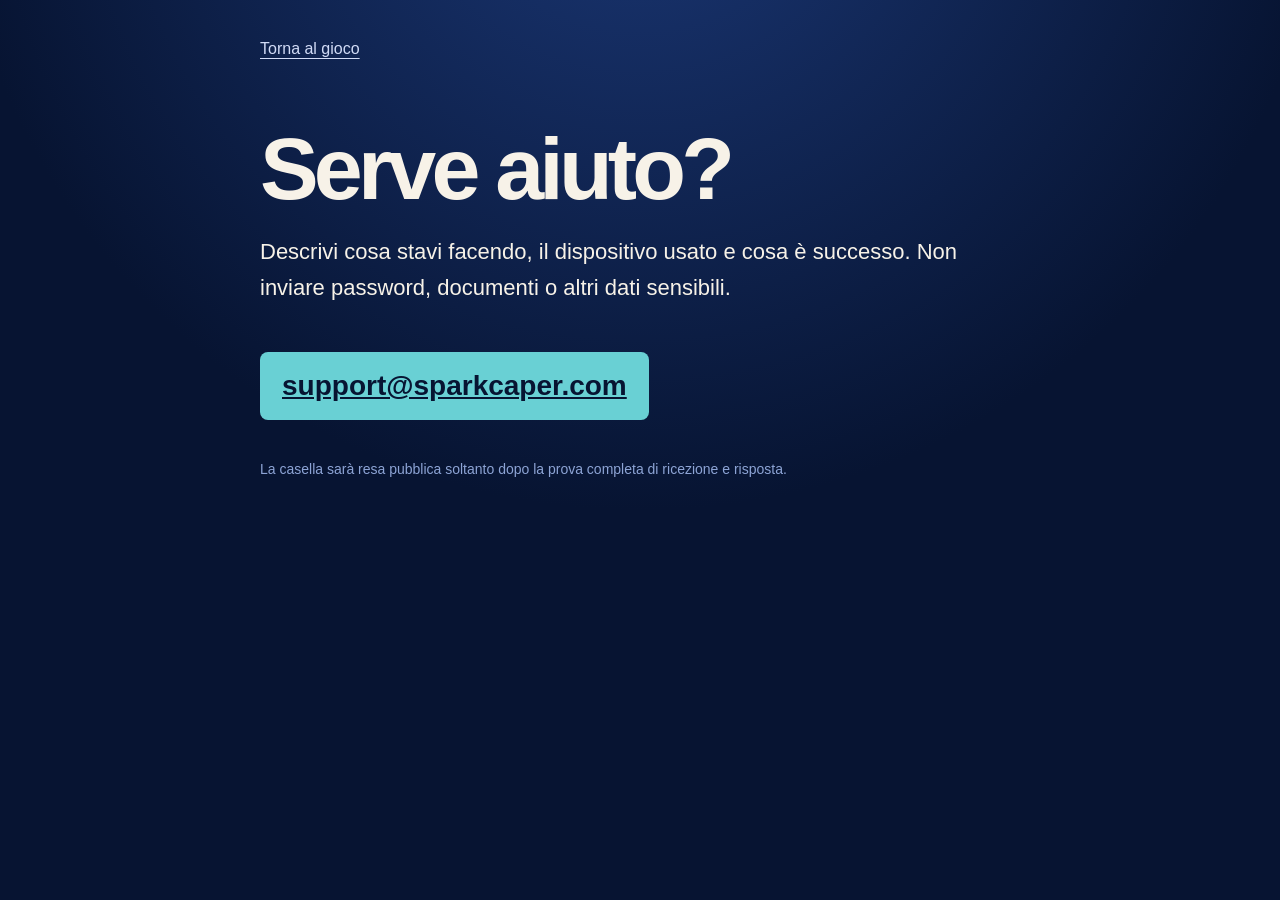
==== support.html @ b072e833 "Publish SparkCaper privacy and support pages" ====
<!doctype html>
<html lang="it">
<head>
  <meta charset="utf-8">
  <meta name="viewport" content="width=device-width,initial-scale=1">
  <meta name="theme-color" content="#071432">
  <title>Supporto — Doppia Scelta</title>
  <link rel="stylesheet" href="style.css">
</head>
<body>
  <main class="legal-shell">
    <a class="back-link" href="./">Torna al gioco</a>
    <h1>Serve aiuto?</h1>
    <p class="legal-lead">Descrivi cosa stavi facendo, il dispositivo usato e cosa è successo. Non inviare password, documenti o altri dati sensibili.</p>
    <a class="support-address" href="mailto:support@sparkcaper.com?subject=Doppia%20Scelta%20-%20supporto">support@sparkcaper.com</a>
    <p class="support-note">La casella sarà resa pubblica soltanto dopo la prova completa di ricezione e risposta.</p>
  </main>
</body>
</html>
---- style.css ----
:root{color-scheme:dark;font-family:"Aptos",Segoe UI,Arial,sans-serif;background:#071432;color:#f7f2e8;font-synthesis:none}
*{box-sizing:border-box}
body{margin:0;min-height:100vh;background:radial-gradient(circle at 50% -20%,#1b3877 0,#071432 55%)}
button,input,select{font:inherit}
.shell{max-width:900px;margin:auto;padding:22px 24px 34px;min-height:100vh;display:flex;flex-direction:column}
.masthead{display:flex;align-items:center;gap:12px;min-height:52px}
.masthead strong{font-size:20px;letter-spacing:-.04em}
.edition{margin-left:auto;color:#afc0e8;font-size:13px}
.mark{width:34px;height:34px;display:flex;gap:3px;transform:rotate(-10deg)}
.mark span{width:15px;height:30px;border-radius:3px;background:#ff875a}
.mark span+span{background:#69d0d4;transform:translateY(5px)}
#screen{flex:1;display:grid;align-items:center}
.intro,.panel,.choose,.result{width:100%;max-width:760px;margin:auto;padding:42px 0}
.kicker,.step{color:#8ed8db;font-weight:750;letter-spacing:.01em}
.intro h1,.panel h1,.choose h1,.result h1,.legal-shell h1{font-family:"Arial Narrow","Aptos Display",Impact,sans-serif;font-stretch:condensed;font-size:clamp(46px,9vw,88px);line-height:.93;letter-spacing:-.055em;margin:14px 0 24px}
.intro>p:not(.kicker),.panel>p:not(.step){max-width:540px;color:#d2dcf7;font-size:18px;line-height:1.55}
.challenge{padding-left:18px;border-left:6px solid #69d0d4}
.intro form{max-width:540px;margin:38px 0}
.intro label{display:block;font-weight:750;margin-bottom:12px}
.intro input,.intro select{width:100%;padding:18px 20px;background:#162650;border:1px solid #5470a9;color:white;border-radius:10px;outline:none}
.intro input{margin-bottom:20px}
.intro select{appearance:none;background-image:linear-gradient(45deg,transparent 50%,#8ed8db 50%),linear-gradient(135deg,#8ed8db 50%,transparent 50%);background-position:calc(100% - 21px) 52%,calc(100% - 15px) 52%;background-size:6px 6px;background-repeat:no-repeat}
.intro input:focus,.intro select:focus{border-color:#8ed8db;box-shadow:0 0 0 3px #8ed8db55}
.intro input::placeholder{color:#93a8d6}
.error{min-height:1.4em;color:#ffae94}
.primary,.secondary{border:0;border-radius:10px;padding:17px 22px;font-weight:800;cursor:pointer;min-height:54px}
.primary{background:#ff875a;color:#071432}
.secondary{background:#1d305b;color:white;margin-left:10px}
.rule{display:flex;align-items:center;gap:20px;max-width:540px;color:#afc0e8}
.rule-icon{font-size:30px;font-weight:900;white-space:nowrap;color:#ff875a}
.rule-icon span{color:#69d0d4}
.pass em{font-style:normal;color:#ff875a}
.pass .primary{margin-top:28px}
.choices{display:grid;grid-template-columns:1fr 1fr;gap:8px;margin:32px 0;transform:rotate(-.35deg)}
.choice{border:0;min-height:220px;padding:28px;text-align:left;display:flex;flex-direction:column;justify-content:space-between;gap:28px;font-weight:900;font-size:clamp(21px,3vw,32px);line-height:1.12;cursor:pointer;color:#11182b}
.choice small{display:block;font-size:14px;letter-spacing:0}
.choice.a{background:#ff875a;clip-path:polygon(0 0,100% 2%,96% 100%,1% 97%)}
.choice.b{background:#69d0d4;clip-path:polygon(2% 2%,100% 0,99% 97%,0 100%)}
.hint,.explain{color:#b8c9ec;line-height:1.5}
.score-split{display:flex;height:84px;overflow:hidden;font-size:22px;font-weight:900;transform:rotate(-.35deg)}
.score-split div{display:flex;align-items:center;justify-content:space-between;padding:16px 24px;color:#11182b}
.score-split .a{background:#ff875a;flex:1;clip-path:polygon(0 0,100% 0,94% 100%,0 100%)}
.score-split .b{background:#69d0d4;flex:1;margin-left:-4%;padding-left:8%;clip-path:polygon(6% 0,100% 0,100% 100%,0 100%)}
.result h2{margin-top:30px}
.result ol{list-style:none;padding:0;margin:0 0 28px;max-width:440px}
.result li{display:flex;justify-content:space-between;padding:12px 0;border-bottom:1px solid #ffffff25;font-size:19px}
footer{padding-top:16px;border-top:1px solid #ffffff24;color:#8da4d5;font-size:13px;display:flex;justify-content:space-between;gap:18px;align-items:center}
footer nav{display:flex;gap:16px;align-items:center}
footer a,.back-link{color:#d2dcf7;text-underline-offset:4px}
#install{border:0;background:none;color:#69d0d4;padding:0;text-decoration:underline;text-underline-offset:4px;cursor:pointer}
.legal-shell{width:min(760px,calc(100% - 36px));margin:0 auto;padding:40px 0 80px}
.legal-shell h1{margin-top:70px}
.legal-shell h2{margin-top:34px}
.legal-shell p{max-width:68ch;color:#d2dcf7;font-size:17px;line-height:1.65}
.legal-lead{font-size:22px!important;color:#f7f2e8!important}
.legal-date,.support-note{color:#8da4d5!important;font-size:14px!important}
.support-address{display:inline-block;margin:24px 0;color:#071432;background:#69d0d4;padding:18px 22px;border-radius:8px;font-weight:800;font-size:clamp(18px,4vw,28px)}
button:focus-visible,a:focus-visible,input:focus-visible,select:focus-visible{outline:3px solid white;outline-offset:4px}
button:hover{filter:brightness(1.07)}
@media(max-width:600px){.shell{padding:16px 18px 24px}.edition{display:none}.intro,.panel,.choose,.result{padding:32px 0}.choices{grid-template-columns:1fr;gap:5px}.choice{min-height:138px}.secondary{display:block;margin:12px 0 0;width:100%}.result .primary{width:100%}footer{align-items:flex-start;flex-direction:column}footer nav{width:100%;justify-content:space-between}.legal-shell h1{margin-top:48px}}
@media(prefers-reduced-motion:reduce){*{scroll-behavior:auto!important;transition:none!important}}
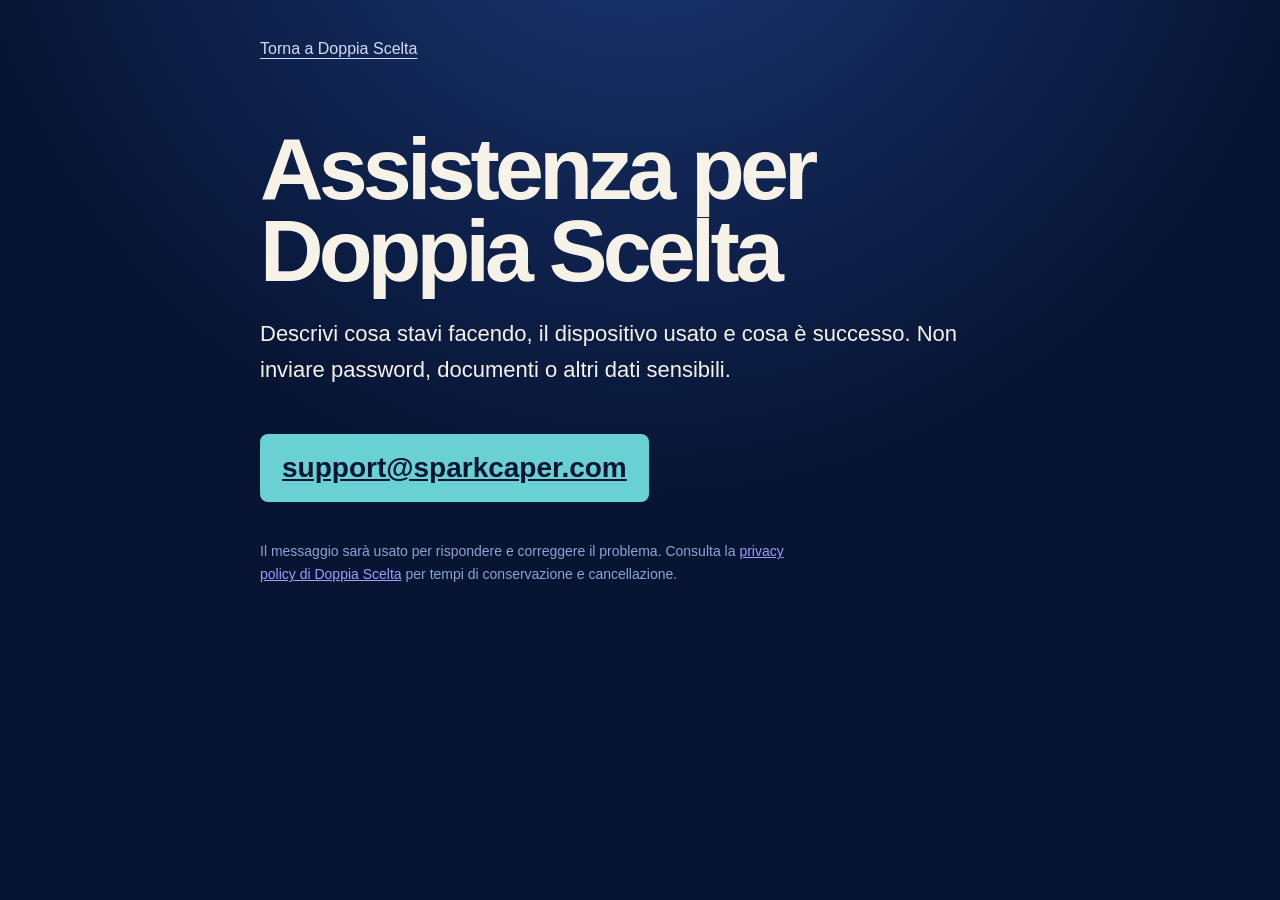
==== commit e5feaefe: "Allinea versione web e dichiarazioni privacy della build" ====
--- a/support.html
+++ b/support.html
@@ -4,16 +4,17 @@
   <meta charset="utf-8">
   <meta name="viewport" content="width=device-width,initial-scale=1">
   <meta name="theme-color" content="#071432">
+  <meta name="sparkcaper-legal-source-sha256" content="2859176603d3a75f129fdc61819330c9de83330c2cb3749a84c4265021fdd921">
   <title>Supporto — Doppia Scelta</title>
   <link rel="stylesheet" href="style.css">
 </head>
 <body>
   <main class="legal-shell">
-    <a class="back-link" href="./">Torna al gioco</a>
-    <h1>Serve aiuto?</h1>
+    <a class="back-link" href="./">Torna a Doppia Scelta</a>
+    <h1>Assistenza per Doppia Scelta</h1>
     <p class="legal-lead">Descrivi cosa stavi facendo, il dispositivo usato e cosa è successo. Non inviare password, documenti o altri dati sensibili.</p>
     <a class="support-address" href="mailto:support@sparkcaper.com?subject=Doppia%20Scelta%20-%20supporto">support@sparkcaper.com</a>
-    <p class="support-note">La casella sarà resa pubblica soltanto dopo la prova completa di ricezione e risposta.</p>
+    <p class="support-note">Il messaggio sarà usato per rispondere e correggere il problema. Consulta la <a href="privacy.html">privacy policy di Doppia Scelta</a> per tempi di conservazione e cancellazione.</p>
   </main>
 </body>
 </html>
